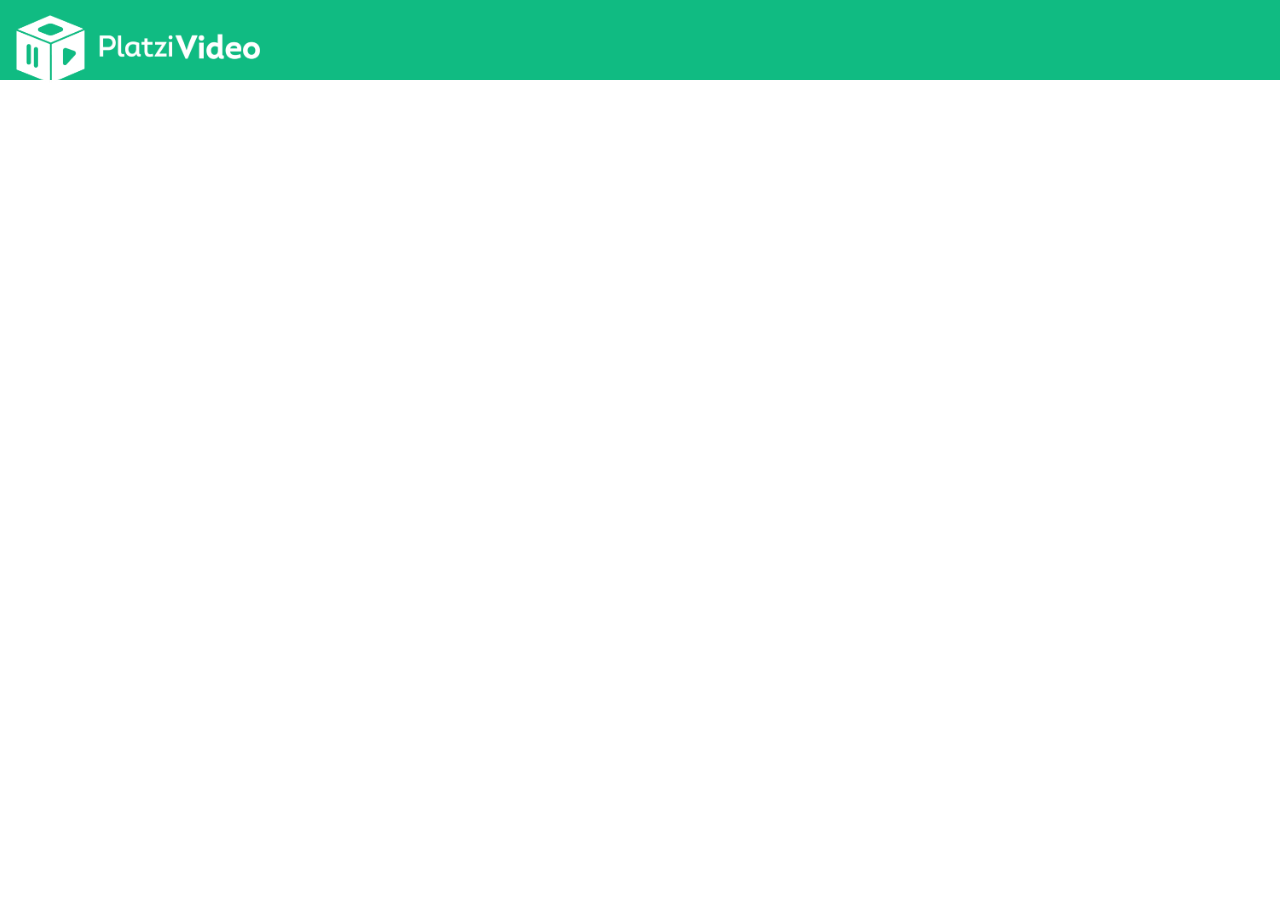
==== index.html @ 29fa767a "header" ====
<!DOCTYPE html>
<html lang="en">
<head>
    <meta charset="UTF-8">
    <meta name="viewport" content="width=device-width, initial-scale=1.0">
    <title>Platzi</title>
    <link rel="stylesheet" href="CSS/Estilos.css">
</head>
<body>
    
    <header >
        <img src="IMG/logo-platzi.png" alt="Logo">
    </header>
</body>
</html>
---- CSS/Estilos.css ----
*{
    margin: 0;
}
header{
    background-color: rgb(16, 187, 130);
    width: 100%;
    height: 80px;
    
}

header img {
    width: 20%;
    margin-left: 10px;
    margin-top: 10px;
}
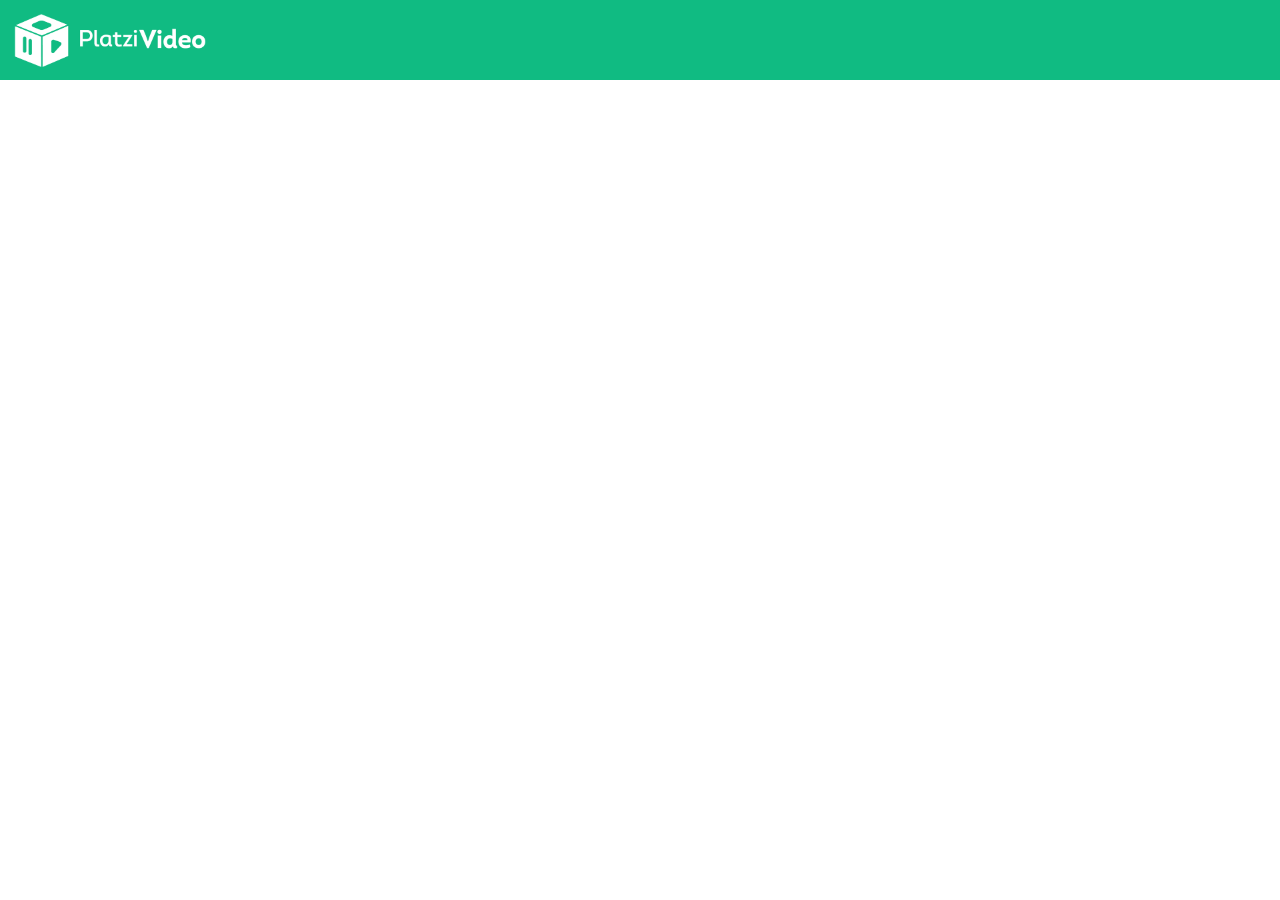
==== commit cfd1a7d6: "Cambios titulo header" ====
--- a/index.html
+++ b/index.html
@@ -3,7 +3,7 @@
 <head>
     <meta charset="UTF-8">
     <meta name="viewport" content="width=device-width, initial-scale=1.0">
-    <title>Platzi</title>
+    <title>Sitio Web Platzi</title>
     <link rel="stylesheet" href="CSS/Estilos.css">
 </head>
 <body>
--- a/CSS/Estilos.css
+++ b/CSS/Estilos.css
@@ -9,7 +9,7 @@
 }
 
 header img {
-    width: 20%;
+    width: 200px;
     margin-left: 10px;
     margin-top: 10px;
 }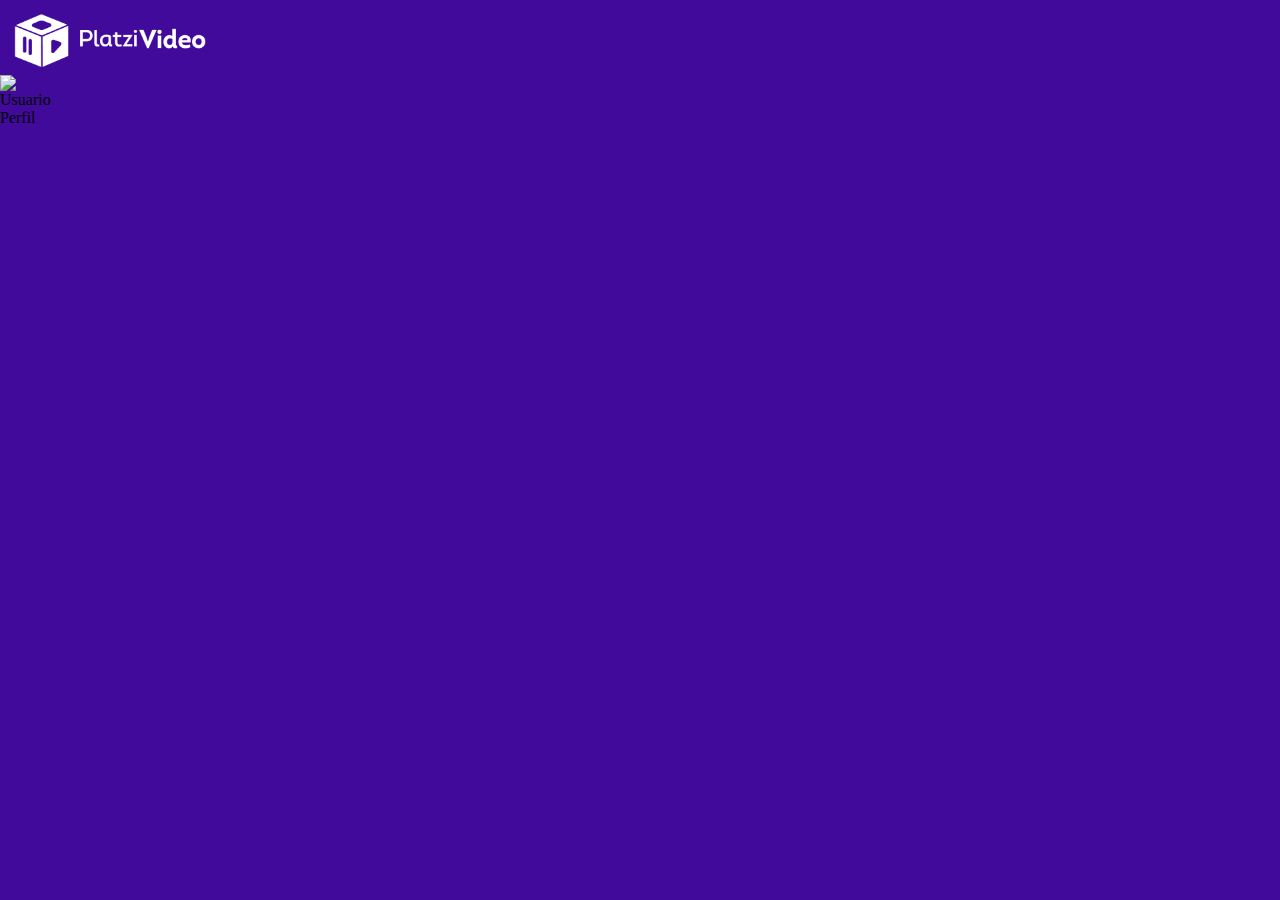
==== commit 0e8b7d69: "Abances del curso con CSS" ====
--- a/index.html
+++ b/index.html
@@ -8,8 +8,19 @@
 </head>
 <body>
     
-    <header >
-        <img src="IMG/logo-platzi.png" alt="Logo">
+    <header class="header" >
+        <img  class="header__img" src="IMG/logo-platzi.png" alt="Logo">
+   <div class="header__menu">
+       <div class="header__menu--Perfil">
+        <img src="IMG/User.png" alt="Usuario">
+        <p>Perfil</p>
+       </div>
+      <ul>
+          <li><a href=" /"></a>Cuenta</li>
+          <li><a href=" /"></a>Cerrar Sesion</li>
+      </ul>
+   </div>
+
     </header>
 </body>
 </html>--- a/CSS/Estilos.css
+++ b/CSS/Estilos.css
@@ -1,15 +1,32 @@
 *{
     margin: 0;
+    background-color:  rgb(65, 10, 155);
 }
-header{
-    background-color: rgb(16, 187, 130);
+.header{
+    background-color: rgb(65, 10, 155);
     width: 100%;
     height: 80px;
     
 }
 
-header img {
+.header__img {
     width: 200px;
     margin-left: 10px;
     margin-top: 10px;
+}
+.header__menu{
+    margin-right: 30px;
+}
+.header__menu ul{
+    display: none;
+    list-style: none;
+    padding: 0px;
+    position: absolute;
+    width: 100px;
+    text-align: right;
+    margin: 0px 0px 0px -14px;
+}
+.header__menu--Perfil{
+    margin-right: 8px;
+    width: 40px;
 }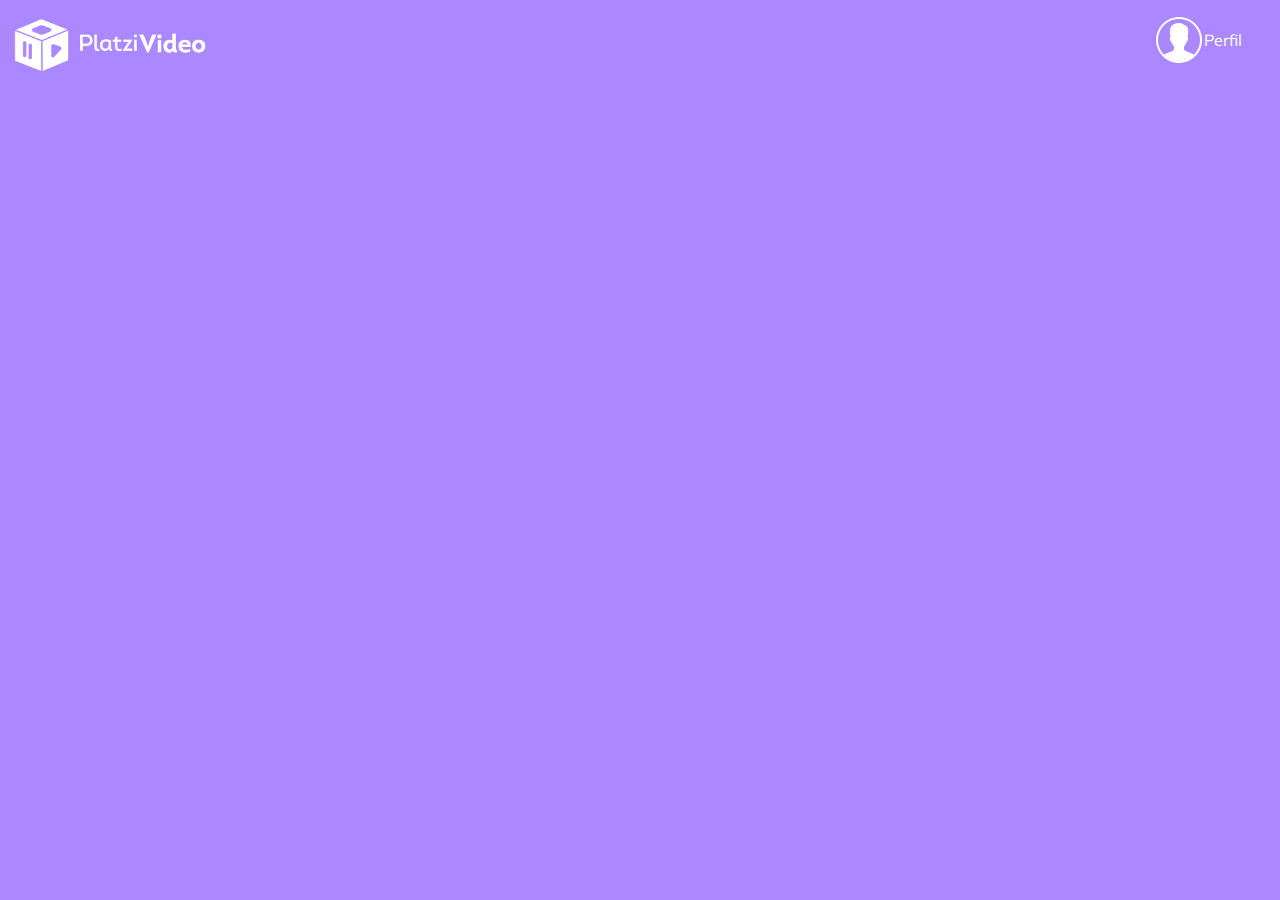
==== commit 23b82651: "Header terminado" ====
--- a/index.html
+++ b/index.html
@@ -5,6 +5,7 @@
     <meta name="viewport" content="width=device-width, initial-scale=1.0">
     <title>Sitio Web Platzi</title>
     <link rel="stylesheet" href="CSS/Estilos.css">
+    <link href="https://fonts.googleapis.com/css?family=Muli&display=swap" rel="stylesheet">
 </head>
 <body>
     
@@ -12,12 +13,12 @@
         <img  class="header__img" src="IMG/logo-platzi.png" alt="Logo">
    <div class="header__menu">
        <div class="header__menu--Perfil">
-        <img src="IMG/User.png" alt="Usuario">
+        <img src="IMG/user-icon.png" alt="Usuario">
         <p>Perfil</p>
        </div>
       <ul>
-          <li><a href=" /"></a>Cuenta</li>
-          <li><a href=" /"></a>Cerrar Sesion</li>
+          <li><a href="/">Cuenta</a></li>
+          <li><a href="/">Cerrar Sesion</a></li>
       </ul>
    </div>
 
--- a/CSS/Estilos.css
+++ b/CSS/Estilos.css
@@ -1,24 +1,28 @@
 *{
-    margin: 0;
-    background-color:  rgb(65, 10, 155);
+    margin: 0px;
+    font-family: 'Muli', sans-serif;
+    background-color: #AB88FF;
 }
 .header{
-    background-color: rgb(65, 10, 155);
+    background-color: #AB88FF;
     width: 100%;
     height: 80px;
-    
+    display: flex;
+    justify-content: space-between;
+    align-items: center;
+
 }
 
 .header__img {
     width: 200px;
+    margin-top: 10px;
     margin-left: 10px;
-    margin-top: 10px;
 }
 .header__menu{
     margin-right: 30px;
 }
 .header__menu ul{
-    display: none;
+   display: none;
     list-style: none;
     padding: 0px;
     position: absolute;
@@ -26,7 +30,30 @@
     text-align: right;
     margin: 0px 0px 0px -14px;
 }
+.header__menu li a {
+    color: white;
+    text-decoration: none;    
+  }
+  .header__menu li a:hover{
+    text-decoration: underline;    
+} 
+.header__menu--Perfil p
+{
+margin: 0;
+color: white;
+}
+.header__menu--Perfil li{
+    margin: 10px 0px;
+    display: flex;
+}
+
+.header__menu:hover ul ,ul:hover{
+display: block;
+}
 .header__menu--Perfil{
     margin-right: 8px;
-    width: 40px;
+    display: flex;
+    align-items: center;
+    cursor: pointer;
+    align-items: center;
 }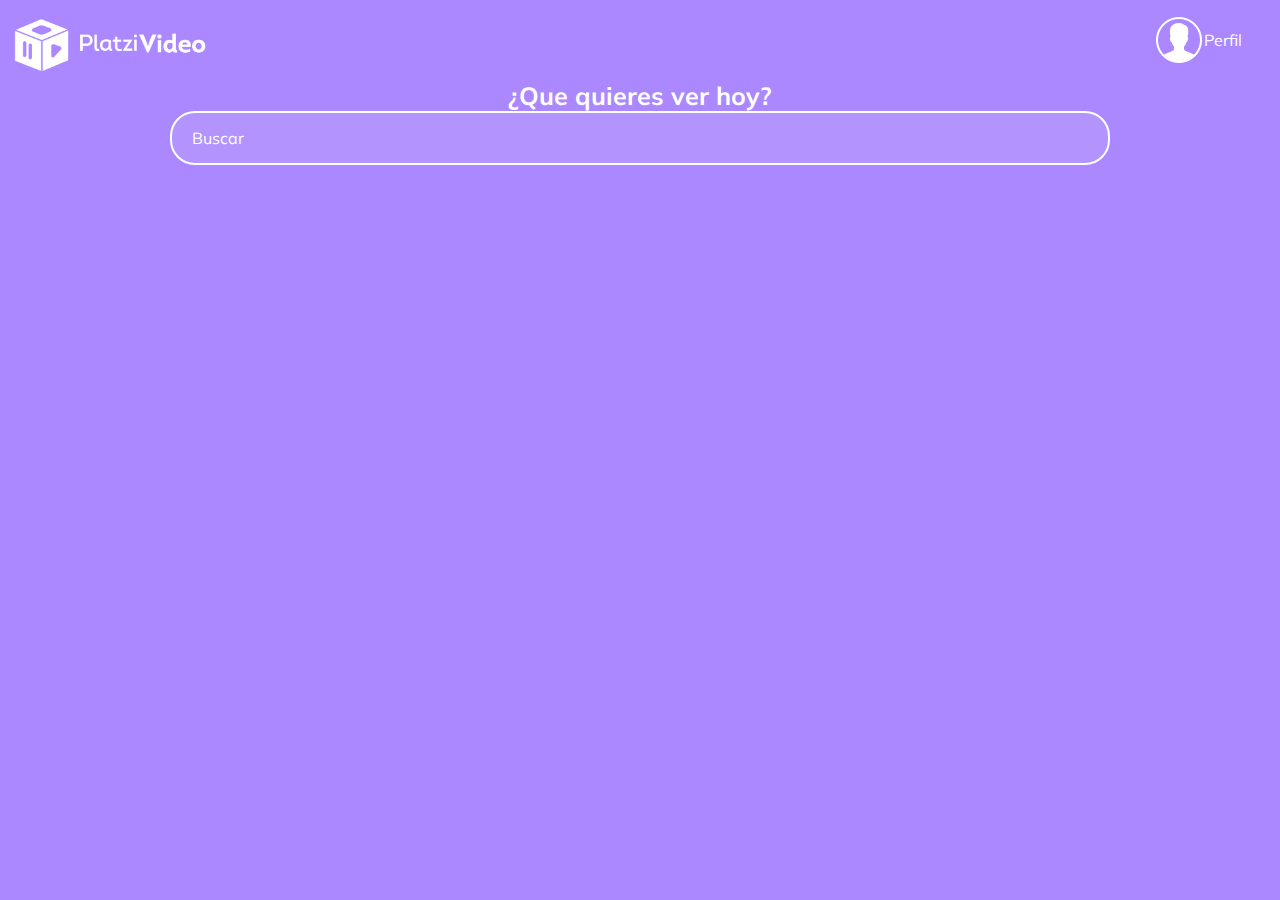
==== commit cc785706: "Buscador y header terminado" ====
--- a/index.html
+++ b/index.html
@@ -1,27 +1,45 @@
 <!DOCTYPE html>
 <html lang="en">
+
 <head>
     <meta charset="UTF-8">
     <meta name="viewport" content="width=device-width, initial-scale=1.0">
     <title>Sitio Web Platzi</title>
     <link rel="stylesheet" href="CSS/Estilos.css">
+    <link rel="stylesheet" href="CSS/EstilosHeader.css">
+    <link rel="stylesheet" href="CSS/EstilosBuscador.css">
+    <link rel="stylesheet" href="CSS/carusel.css">
     <link href="https://fonts.googleapis.com/css?family=Muli&display=swap" rel="stylesheet">
 </head>
+
 <body>
-    
-    <header class="header" >
-        <img  class="header__img" src="IMG/logo-platzi.png" alt="Logo">
-   <div class="header__menu">
-       <div class="header__menu--Perfil">
-        <img src="IMG/user-icon.png" alt="Usuario">
-        <p>Perfil</p>
-       </div>
-      <ul>
-          <li><a href="/">Cuenta</a></li>
-          <li><a href="/">Cerrar Sesion</a></li>
-      </ul>
-   </div>
+
+    <header class="header">
+        <img class="header__img" src="IMG/logo-platzi.png" alt="Logo">
+        <div class="header__menu">
+            <div class="header__menu--Perfil">
+                <img src="IMG/user-icon.png" alt="Usuario">
+                <p>Perfil</p>
+            </div>
+            <ul>
+                <li><a href="/">Cuenta</a></li>
+                <li><a href="/">Cerrar Sesion</a></li>
+            </ul>
+        </div>
 
     </header>
+ <section class="main">
+     <h2 class="main__titulo">¿Que quieres ver hoy?</h2>
+     <input class="imput" type="Buscar" placeholder="Buscar">
+ </section>
+<section class="carusel">
+<div class="carusel__contenedor">
+    <div class="carusel__item">
+
+    </div>
+
+</div>
+</section>
 </body>
+
 </html>--- a/CSS/Estilos.css
+++ b/CSS/Estilos.css
@@ -3,57 +3,3 @@
     font-family: 'Muli', sans-serif;
     background-color: #AB88FF;
 }
-.header{
-    background-color: #AB88FF;
-    width: 100%;
-    height: 80px;
-    display: flex;
-    justify-content: space-between;
-    align-items: center;
-
-}
-
-.header__img {
-    width: 200px;
-    margin-top: 10px;
-    margin-left: 10px;
-}
-.header__menu{
-    margin-right: 30px;
-}
-.header__menu ul{
-   display: none;
-    list-style: none;
-    padding: 0px;
-    position: absolute;
-    width: 100px;
-    text-align: right;
-    margin: 0px 0px 0px -14px;
-}
-.header__menu li a {
-    color: white;
-    text-decoration: none;    
-  }
-  .header__menu li a:hover{
-    text-decoration: underline;    
-} 
-.header__menu--Perfil p
-{
-margin: 0;
-color: white;
-}
-.header__menu--Perfil li{
-    margin: 10px 0px;
-    display: flex;
-}
-
-.header__menu:hover ul ,ul:hover{
-display: block;
-}
-.header__menu--Perfil{
-    margin-right: 8px;
-    display: flex;
-    align-items: center;
-    cursor: pointer;
-    align-items: center;
-}--- a/CSS/EstilosHeader.css
+++ b/CSS/EstilosHeader.css
@@ -0,0 +1,55 @@
+/*codigo para un header*/
+.header{
+    background-color: #AB88FF;
+    width: 100%;
+    height: 80px;
+    display: flex;
+    justify-content: space-between;
+    align-items: center;
+
+}
+
+.header__img {
+    width: 200px;
+    margin-top: 10px;
+    margin-left: 10px;
+}
+.header__menu{
+    margin-right: 30px;
+}
+.header__menu ul{
+   display: none;
+    list-style: none;
+    padding: 0px;
+    position: absolute;
+    width: 100px;
+    text-align: right;
+    margin: 0px 0px 0px -14px;
+}
+.header__menu li a {
+    color: white;
+    text-decoration: none;    
+  }
+  .header__menu li a:hover{
+    text-decoration: underline;    
+} 
+.header__menu--Perfil p
+{
+margin: 0;
+color: white;
+}
+.header__menu--Perfil li{
+    margin: 10px 0px;
+    display: flex;
+}
+
+.header__menu:hover ul ,ul:hover{
+display: block;
+}
+.header__menu--Perfil{
+    margin-right: 8px;
+    display: flex;
+    align-items: center;
+    cursor: pointer;
+    align-items: center;
+}
--- a/CSS/EstilosBuscador.css
+++ b/CSS/EstilosBuscador.css
@@ -0,0 +1,21 @@
+.main {
+  height: 300px;
+  text-align: center;
+}
+.main__titulo {
+  color: white;
+  font-size: 25px;
+}
+.imput {
+  background-color: rgba(255, 255, 255, 0.1);
+  border: 2px solid #ffffff;
+  border-radius: 25px;
+  font-size: 16px;
+  height: 50px;
+  outline: none;
+  padding: 0 20px;
+  width: 70%;
+}
+::placeholder {
+  color: white;
+}
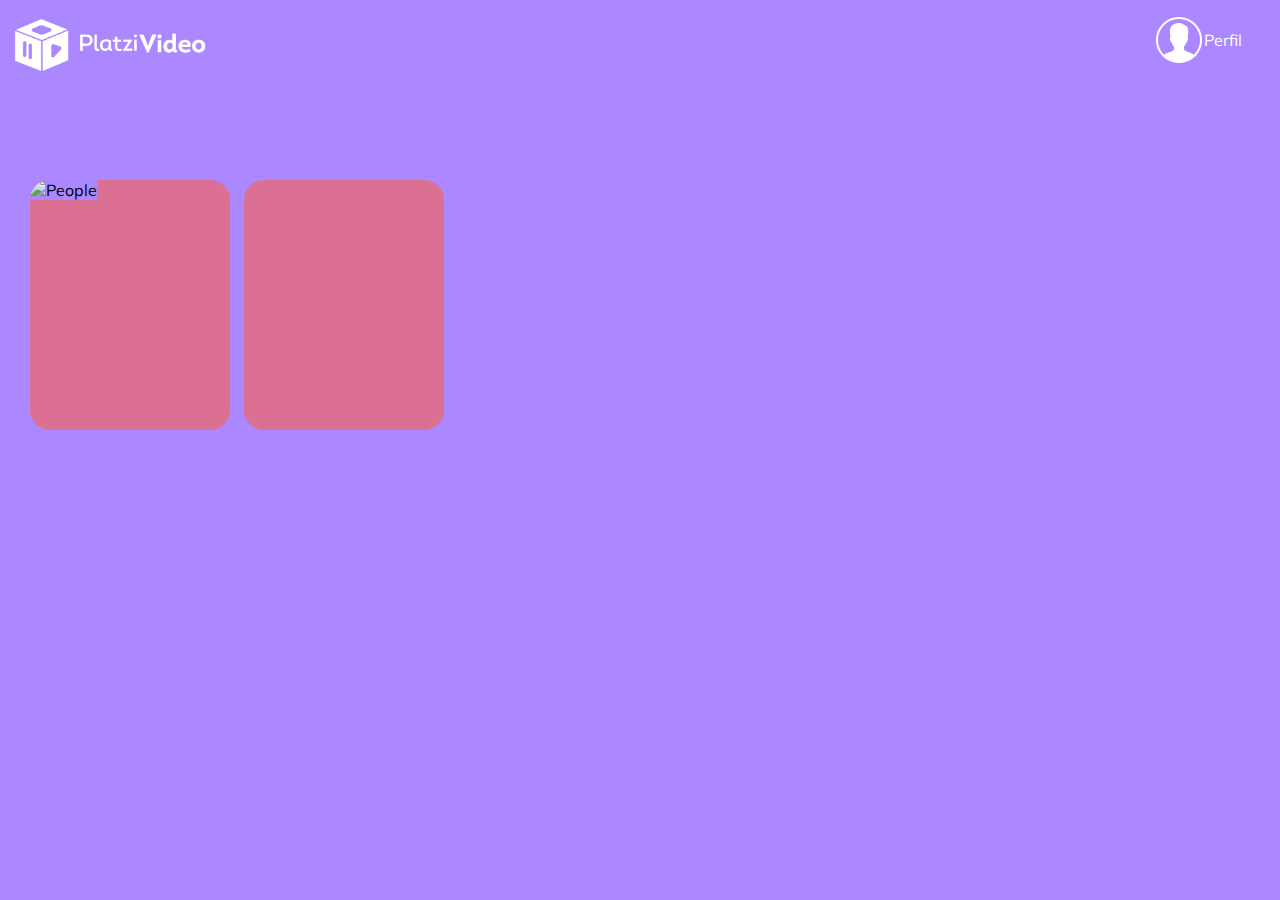
==== commit b1b1f315: "Carusel 1ma face" ====
--- a/index.html
+++ b/index.html
@@ -5,6 +5,7 @@
     <meta charset="UTF-8">
     <meta name="viewport" content="width=device-width, initial-scale=1.0">
     <title>Sitio Web Platzi</title>
+    <meta http-equiv="X-UA-Compatible" content="ie=edge">
     <link rel="stylesheet" href="CSS/Estilos.css">
     <link rel="stylesheet" href="CSS/EstilosHeader.css">
     <link rel="stylesheet" href="CSS/EstilosBuscador.css">
@@ -28,18 +29,23 @@
         </div>
 
     </header>
- <section class="main">
-     <h2 class="main__titulo">¿Que quieres ver hoy?</h2>
-     <input class="imput" type="Buscar" placeholder="Buscar">
- </section>
-<section class="carusel">
-<div class="carusel__contenedor">
-    <div class="carusel__item">
-
-    </div>
-
-</div>
-</section>
+    <section class="carousel">
+        <div class="carousel__container">
+          <div class="carousel-item">
+            <img class="carousel-item__img" src="https://images.pexels.com/photos/1438072/pexels-photo-1438072.jpeg?auto=compress&cs=tinysrgb&dpr=2&h=650&w=940" alt="People">
+            <div class="carousel-item__details">
+              <div>
+                <img src="IMG/iconfinder_circle-content-play_1495055.png" alt="Play">
+                <img src="IMG/iconfinder_38_icons_2191562.png" alt="Plus">
+              </div>
+              <p class="carousel-item__details--title">Título descriptivo</p>
+              <p class="carousel-item__details--subtitle">2019 16+ 114 minutos</p>
+            </div>
+          </div>
+          <div class="carousel-item">
+          </div>
+        </div>
+      </section>
 </body>
 
 </html>--- a/CSS/carusel.css
+++ b/CSS/carusel.css
@@ -0,0 +1,51 @@
+.carousel {
+    width: 100%;
+    overflow: scroll;
+    padding: 30px;
+    position: relative;
+  }
+  .carousel__container {
+    white-space: nowrap;
+    margin: 70px 0px;
+    padding-bottom: 10px; 
+  }
+  .carousel-item {
+    background-color: palevioletred;
+    width: 200px;
+    height: 250px;
+    border-radius: 20px;
+    overflow: hidden;
+    margin-right: 10px;
+    display: inline-block;
+    cursor: pointer;
+    transition: 450ms all;
+    transform-origin: center left;
+    position: relative;
+  }
+  .carousel-item:hover ~ .carousel-item {
+    transform: translate3d(100px, 0, 0);
+  }
+  .carousel__container:hover .carousel-item {
+    opacity: 0.3;
+  }
+  .carousel__container:hover .carousel-item:hover {
+    transform: scale(1.5);
+    opacity: 1;
+  }
+  .carousel-item__img {
+    width: 200px;
+    height: 250px;
+    object-fit: cover;
+  }
+  .carousel-item__details {
+    background: linear-gradient(to top, rgba(0, 0, 0, 0.9) 0%, rgba(0, 0, 0, 0) 100%);
+    font-size: 10px;
+    opacity: 0;
+    transition: 450ms opacity;
+    padding: 10px;
+    position: absolute;
+    top: 0;
+    left: 0;
+    right: 0;
+    bottom: 0;
+  }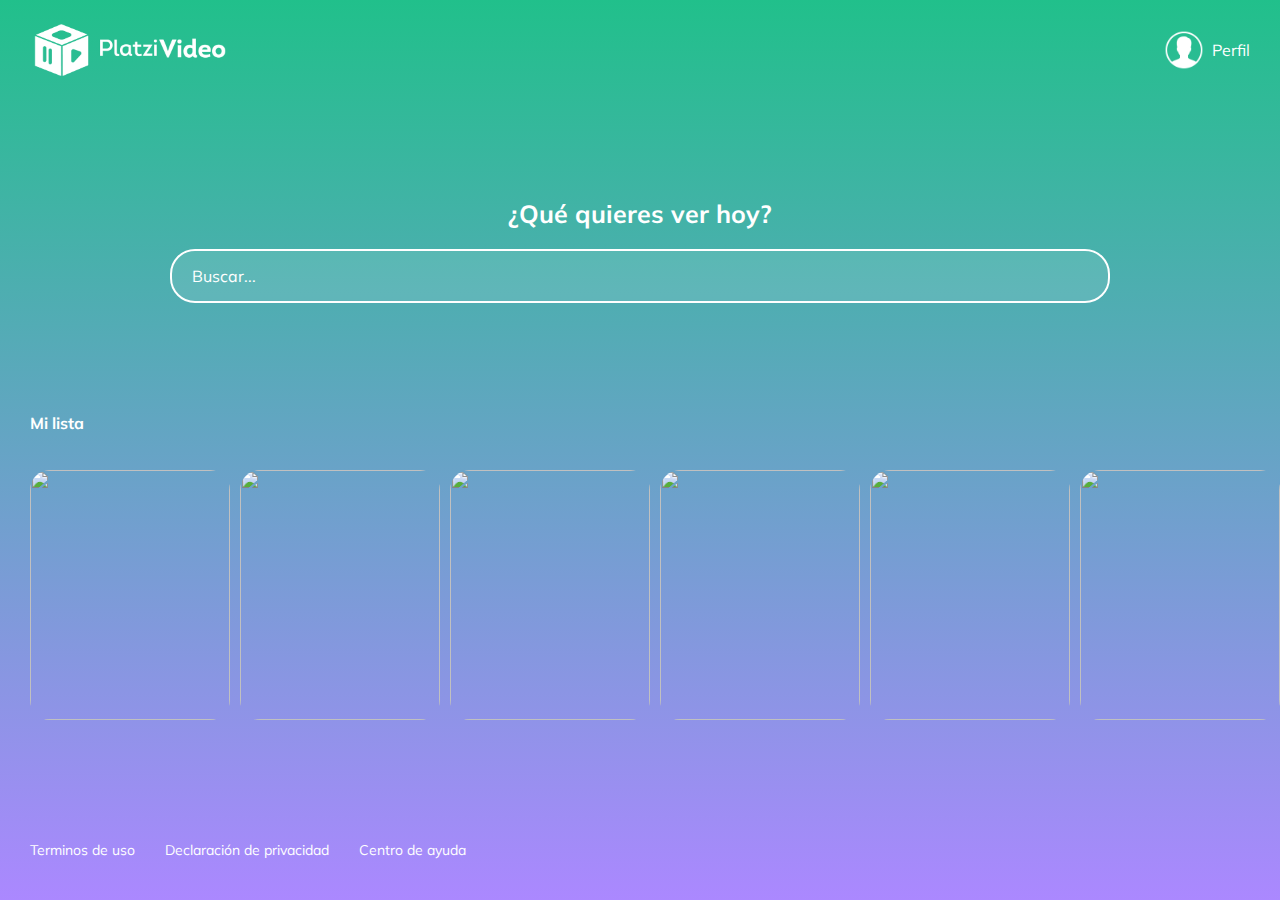
==== commit fce76dbc: "Fin" ====
--- a/index.html
+++ b/index.html
@@ -1,51 +1,164 @@
 <!DOCTYPE html>
-<html lang="en">
+<html lang="es">
 
 <head>
-    <meta charset="UTF-8">
-    <meta name="viewport" content="width=device-width, initial-scale=1.0">
-    <title>Sitio Web Platzi</title>
-    <meta http-equiv="X-UA-Compatible" content="ie=edge">
-    <link rel="stylesheet" href="CSS/Estilos.css">
-    <link rel="stylesheet" href="CSS/EstilosHeader.css">
-    <link rel="stylesheet" href="CSS/EstilosBuscador.css">
-    <link rel="stylesheet" href="CSS/carusel.css">
-    <link href="https://fonts.googleapis.com/css?family=Muli&display=swap" rel="stylesheet">
+  <meta charset="UTF-8">
+  <meta name="viewport" content="width=device-width, initial-scale=1.0">
+  <meta http-equiv="X-UA-Compatible" content="ie=edge">
+  <!-- Font -->
+  <link href="https://fonts.googleapis.com/css?family=Muli&display=swap" rel="stylesheet">
+  <!-- Styles -->
+  <link rel="stylesheet" href="CSS/styles.css">
+  <!-- Title -->
+  <title>Principal</title>
 </head>
 
 <body>
 
-    <header class="header">
-        <img class="header__img" src="IMG/logo-platzi.png" alt="Logo">
-        <div class="header__menu">
-            <div class="header__menu--Perfil">
-                <img src="IMG/user-icon.png" alt="Usuario">
-                <p>Perfil</p>
-            </div>
-            <ul>
-                <li><a href="/">Cuenta</a></li>
-                <li><a href="/">Cerrar Sesion</a></li>
-            </ul>
+  <header class="header">
+    <img class="header__img" src="../IMG/logo-platzi-video-BW2.png" alt="Platzi Video">
+    <div class="header__menu">
+      <div class="header__menu--profile">
+        <img src="./IMG/user-icon.png" alt="">
+        <p>Perfil</p>
+      </div>
+      <ul>
+        <li><a href="/">Cuenta</a></li>
+        <li><a href="/">Cerrar Sesión</a></li>
+      </ul>
+    </div>
+  </header>
+
+  <section class="main">
+    <h2 class="main__title">¿Qué quieres ver hoy?</h2>
+    <input type="text" class="input" placeholder="Buscar...">
+  </section>
+
+  <h2 class="categories__title">Mi lista</h2>
+
+  <section class="carousel">
+    <div class="carousel__container">
+
+      <div class="carousel-item">
+        <img class="carousel-item__img"
+          src="https://images.pexels.com/photos/789822/pexels-photo-789822.jpeg?auto=format%2Ccompress&cs=tinysrgb&dpr=2&h=750&w=1260"
+          alt="" />
+        <div class="carousel-item__details">
+          <div>
+            <img class="carousel-item__details--img" src="./IMG/play-icon.png" alt="Play Icon">
+            <img class="carousel-item__details--img" src="./IMG/plus-icon.png" alt="Plus Icon">
+          </div>
+          <p class="carousel-item__details--title">Título descriptivo</p>
+          <p class="carousel-item__details--subtitle">2019 16+ 114 minutos</p>
         </div>
+      </div>
 
-    </header>
-    <section class="carousel">
-        <div class="carousel__container">
-          <div class="carousel-item">
-            <img class="carousel-item__img" src="https://images.pexels.com/photos/1438072/pexels-photo-1438072.jpeg?auto=compress&cs=tinysrgb&dpr=2&h=650&w=940" alt="People">
-            <div class="carousel-item__details">
-              <div>
-                <img src="IMG/iconfinder_circle-content-play_1495055.png" alt="Play">
-                <img src="IMG/iconfinder_38_icons_2191562.png" alt="Plus">
-              </div>
-              <p class="carousel-item__details--title">Título descriptivo</p>
-              <p class="carousel-item__details--subtitle">2019 16+ 114 minutos</p>
-            </div>
+      <div class="carousel-item">
+        <img class="carousel-item__img"
+          src="https://images.pexels.com/photos/1427741/pexels-photo-1427741.jpeg?auto=format%2Ccompress&cs=tinysrgb&dpr=2&h=750&w=1260"
+          alt="" />
+        <div class="carousel-item__details">
+          <div>
+            <img class="carousel-item__details--img" src="./IMG/play-icon.png" alt="Play Icon">
+            <img class="carousel-item__details--img" src="./IMG/plus-icon.png" alt="Plus Icon">
           </div>
-          <div class="carousel-item">
+          <p class="carousel-item__details--title">Título descriptivo</p>
+          <p class="carousel-item__details--subtitle">2019 16+ 114 minutos</p>
+        </div>
+      </div>
+
+      <div class="carousel-item">
+        <img class="carousel-item__img"
+          src="https://images.pexels.com/photos/705792/pexels-photo-705792.jpeg?auto=compress&cs=tinysrgb&dpr=2&w=500"
+          alt="" />
+        <div class="carousel-item__details">
+          <div>
+            <img class="carousel-item__details--img" src="./IMG/play-icon.png" alt="Play Icon">
+            <img class="carousel-item__details--img" src="./IMG/plus-icon.png" alt="Plus Icon">
           </div>
+          <p class="carousel-item__details--title">Título descriptivo</p>
+          <p class="carousel-item__details--subtitle">2019 16+ 114 minutos</p>
         </div>
-      </section>
+      </div>
+
+      <div class="carousel-item">
+        <img class="carousel-item__img"
+          src="https://images.pexels.com/photos/904276/pexels-photo-904276.jpeg?auto=compress&cs=tinysrgb&dpr=2&w=500"
+          alt="" />
+        <div class="carousel-item__details">
+          <div>
+            <img class="carousel-item__details--img" src="./IMG/play-icon.png" alt="Play Icon">
+            <img class="carousel-item__details--img" src="./IMG/plus-icon.png" alt="Plus Icon">
+          </div>
+          <p class="carousel-item__details--title">Título descriptivo</p>
+          <p class="carousel-item__details--subtitle">2019 16+ 114 minutos</p>
+        </div>
+      </div>
+
+      <div class="carousel-item">
+        <img class="carousel-item__img"
+          src="https://images.pexels.com/photos/1172207/pexels-photo-1172207.jpeg?auto=format%2Ccompress&cs=tinysrgb&dpr=2&w=500"
+          alt="" />
+        <div class="carousel-item__details">
+          <div>
+            <img class="carousel-item__details--img" src="./IMG/play-icon.png" alt="Play Icon">
+            <img class="carousel-item__details--img" src="./IMG/plus-icon.png" alt="Plus Icon">
+          </div>
+          <p class="carousel-item__details--title">Título descriptivo</p>
+          <p class="carousel-item__details--subtitle">2019 16+ 114 minutos</p>
+        </div>
+      </div>
+
+      <div class="carousel-item">
+        <img class="carousel-item__img"
+          src="https://images.pexels.com/photos/233129/pexels-photo-233129.jpeg?auto=compress&cs=tinysrgb&dpr=2&w=500"
+          alt="" />
+        <div class="carousel-item__details">
+          <div>
+            <img class="carousel-item__details--img" src="./IMG/play-icon.png" alt="Play Icon">
+            <img class="carousel-item__details--img" src="./IMG/plus-icon.png" alt="Plus Icon">
+          </div>
+          <p class="carousel-item__details--title">Título descriptivo</p>
+          <p class="carousel-item__details--subtitle">2019 16+ 114 minutos</p>
+        </div>
+      </div>
+
+      <div class="carousel-item">
+        <img class="carousel-item__img"
+          src="https://images.pexels.com/photos/1666779/pexels-photo-1666779.jpeg?auto=compress&cs=tinysrgb&dpr=2&h=750&w=1260"
+          alt="" />
+        <div class="carousel-item__details">
+          <div>
+            <img class="carousel-item__details--img" src="./IMG/play-icon.png" alt="Play Icon">
+            <img class="carousel-item__details--img" src="./IMG/plus-icon.png" alt="Plus Icon">
+          </div>
+          <p class="carousel-item__details--title">Título descriptivo</p>
+          <p class="carousel-item__details--subtitle">2019 16+ 114 minutos</p>
+        </div>
+      </div>
+
+      <div class="carousel-item">
+        <img class="carousel-item__img"
+          src="https://images.pexels.com/photos/413879/pexels-photo-413879.jpeg?auto=format%2Ccompress&cs=tinysrgb&dpr=2&h=750&w=1260"
+          alt="" />
+        <div class="carousel-item__details">
+          <div>
+            <img class="carousel-item__details--img" src="./aIMG/play-icon.png" alt="Play Icon">
+            <img class="carousel-item__details--img" src="./IMG/plus-icon.png" alt="Plus Icon">
+          </div>
+          <p class="carousel-item__details--title">Título descriptivo</p>
+          <p class="carousel-item__details--subtitle">2019 16+ 114 minutos</p>
+        </div>
+      </div>
+
+    </div>
+  </section>
+
+  <footer class="footer">
+    <a href="/">Terminos de uso</a>
+    <a href="/">Declaración de privacidad</a>
+    <a href="/">Centro de ayuda</a>
+  </footer>
 </body>
 
 </html>--- a/CSS/styles.css
+++ b/CSS/styles.css
@@ -0,0 +1,224 @@
+body {
+  margin: 0;
+  font-family: 'Muli', sans-serif;
+  background: linear-gradient(#21C08B, #AB88FF);
+}
+
+.header {
+  align-items: center;
+ 
+  color: white;
+  display: flex;
+  height: 100px;
+  justify-content: space-between;
+  top: 0px;
+  width: 100%;
+}
+
+.header__img {
+  margin-left: 30px;
+  width: 200px;
+}
+
+.header__menu {
+	margin-right: 30px;
+}
+
+.header__menu ul {
+  display: none;
+  list-style: none;
+  margin: 0px 0px 0px -14px;
+  padding: 0px;
+  position: absolute;
+  width: 100px;
+  text-align: right;
+}
+
+.header__menu:hover ul, ul:hover {
+	display: block;
+}
+
+.header__menu li {
+  margin: 10px 0px;
+}
+
+.header__menu li a {
+  color: white;
+  text-decoration: none;
+}
+
+.header__menu li a:hover {
+  text-decoration: underline;
+}
+
+.header__menu--profile {
+  align-items: center;
+  display: flex;
+  cursor: pointer;
+}
+
+.header__menu--profile img {
+  margin-right: 8px;
+  width: 40px;
+}
+
+.main {
+  display: flex;
+  align-items: center;
+  justify-content: center;
+  flex-direction: column;
+  height: 300px;
+  border-radius: 0px 0px 40px 40px;
+}
+
+.main__title {
+  color: white;
+  font-size: 25px;
+}
+
+.categories__title {
+  color: white;
+  font-size: 16px;
+  position: absolute;
+  padding-left: 30px;
+  width: 100%;
+}
+
+.carousel {
+  overflow: scroll;
+  padding-left: 30px;
+  width: 100%;
+  position: relative;
+}
+
+.carousel__container {
+  transition: 450ms -webkit-transform;
+  transition: 450ms transform;
+  transition: 450ms transform, 450ms -webkit-transform;
+  font-size: 0;
+  white-space: nowrap;
+  margin: 70px 0px;
+  padding-bottom: 10px;
+}
+
+.carousel__container:hover .carousel-item {
+  opacity: 0.3;
+}
+
+.carousel__container:hover .carousel-item:hover {
+  -webkit-transform: scale(1.5);
+          transform: scale(1.5);
+  opacity: 1;
+}
+
+.carousel-item {
+  border-radius: 20px;
+  overflow: hidden;
+  position: relative;
+  display: inline-block;
+  width: 200px;
+  height: 250px;
+  margin-right: 10px;
+  font-size: 20px;
+  cursor: pointer;
+  transition: 450ms all;
+  -webkit-transform-origin: center left;
+          transform-origin: center left;
+}
+
+.carousel-item:hover ~ .carousel-item {
+  -webkit-transform: translate3d(100px, 0, 0);
+          transform: translate3d(100px, 0, 0);
+}
+
+.carousel-item__img {
+  width: 200px;
+  height: 250px;
+  -o-object-fit: cover;
+     object-fit: cover;
+}
+
+.carousel-item__details {
+  align-items: flex-start;
+  background: linear-gradient(to top, rgba(0,0,0,0.9) 0%, rgba(0,0,0,0) 100%);
+  bottom: 0;
+  display: flex;
+  font-size: 10px;
+  flex-direction: column;
+  justify-content: flex-end;
+  left: 0;
+  opacity: 0;
+  transition: 450ms opacity;
+  padding: 10px;
+  position: absolute;
+  right: 0;
+  top: 0;
+}
+
+.carousel-item__details--img {
+  width: 20px;
+}
+
+.carousel-item:hover .carousel-item__details {
+  opacity: 1;
+}
+
+.carousel-item__details--title {
+  color: white;
+  margin: 5px 0px 0px 0px;
+}
+
+.carousel-item__details--subtitle {
+  color: white;
+  font-size: 8px;
+  margin: 3px 0px;
+}
+
+.footer {
+  align-items: center;
+ 
+  display: flex;
+  height: 100px;
+  width: 100%;
+}
+
+.footer a {
+  color: white;
+  cursor: pointer;
+  font-size: 14px;
+  padding-left: 30px;
+  text-decoration: none;
+}
+
+.footer a:hover {
+  text-decoration: underline;
+}
+
+.input {
+  background-color: rgba(255,255,255,0.1);
+  border: 2px solid white;
+  border-radius: 25px;
+  color: white;
+  font-family: 'Muli', sans-serif;
+  font-size: 16px;
+  height: 50px;
+  margin-bottom: 20px;
+  outline: none;
+  padding: 0px 20px;
+  width: 70%;
+}
+
+::placeholder {
+  color: white;
+}
+
+@media only screen and (max-width: 600px) {
+  .main__description--title {
+    font-size: 30px;
+  }
+
+  .footer {
+    align-items: flex-start;
+    flex-direction: column;
+  }
+}